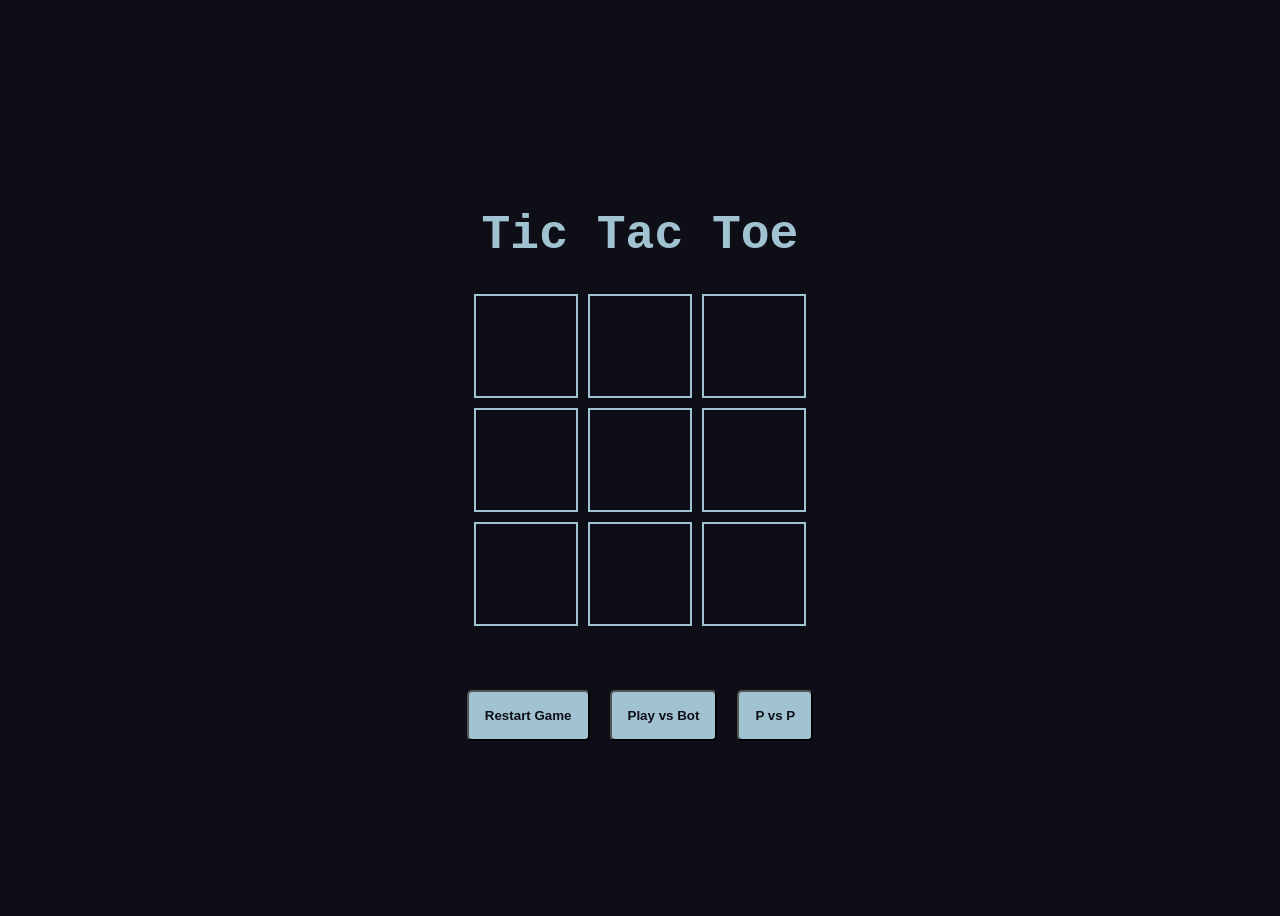
==== tictactoe.html @ c65569c7 "Finished 1st commit" ====
<!DOCTYPE html>
<html>
  <head>
    <title>Tic Tac Toe</title>
    <link rel="stylesheet" type="text/css" href="styletictactoe.css">
  </head>
  <body>
    <div class="container">
      <h1>Tic Tac Toe</h1>
      <div class="board">
        <div class="cell" id="0"></div>
        <div class="cell" id="1"></div>
        <div class="cell" id="2"></div>
        <div class="cell" id="3"></div>
        <div class="cell" id="4"></div>
        <div class="cell" id="5"></div>
        <div class="cell" id="6"></div>
        <div class="cell" id="7"></div>
        <div class="cell" id="8"></div>
      </div>
      <p id="message"></p>
      <div class="button-container">
        <button id="restart">Restart Game</button>
        <button id="play-vs-bot">Play vs Bot</button>
        <button id="p-vs-p">P vs P</button>
      </div>
    </div>
    <script src="ticjs.mjs"></script>
  </body>
</html>
---- styletictactoe.css ----
body {
    background-color: #0e0e16;
    font-family: "Lucida Console", Monaco, monospace;
    color: #a1c3d1;
  }
  
  .container {
    display: flex;
    flex-direction: column;
    align-items: center;
    justify-content: center;
    height: 100vh;
  }
  
  h1 {
    text-align: center;
    font-size: 3rem;
    margin-top: 2rem;
    margin-bottom: 2rem;
  }
  
  .board {
    display: grid;
    grid-template-columns: repeat(3, 1fr);
    grid-template-rows: repeat(3, 1fr);
    gap: 10px;
  }
  
  .cell {
    width: 100px;
    height: 100px;
    display: flex;
    align-items: center;
    justify-content: center;
    font-size: 5rem;
    font-weight: bold;
    border: 2px solid #a1c3d1;
    background-color: #0e0e16;
    transition: background-color 0.3s ease;
    cursor: pointer;
  }
  
  .cell:hover {
    background-color: #1b2430;
  }
  
  .cell:active {
    background-color: #3f51b5;
    color: #fff;
  }
  
  .cell.x {
    color: #00ffff;
  }
  
  .cell.o {
    color: #ff00ff;
  }
  
  #message {
    text-align: center;
    margin-top: 2rem;
    margin-bottom: 2rem;
    font-size: 1.5rem;
  }
  
  .button-container {
    display: flex;
    justify-content: center; /* Optional: center the buttons horizontally */
  }
  
  .button-container button {
    display: inline-block;
    margin: 0 10px; /* Optional: add some space between the buttons */
  }
  button {
    margin-top: 2rem;
    padding: 1rem;
    border-radius: 5px;
    background-color: #a1c3d1;
    color: #0e0e16;
    font-weight: bold;
    cursor: pointer;
    transition: background-color 0.3s ease;
  }
  
  button:hover {
    background-color: #0e0e16;
    color: #a1c3d1;
  }
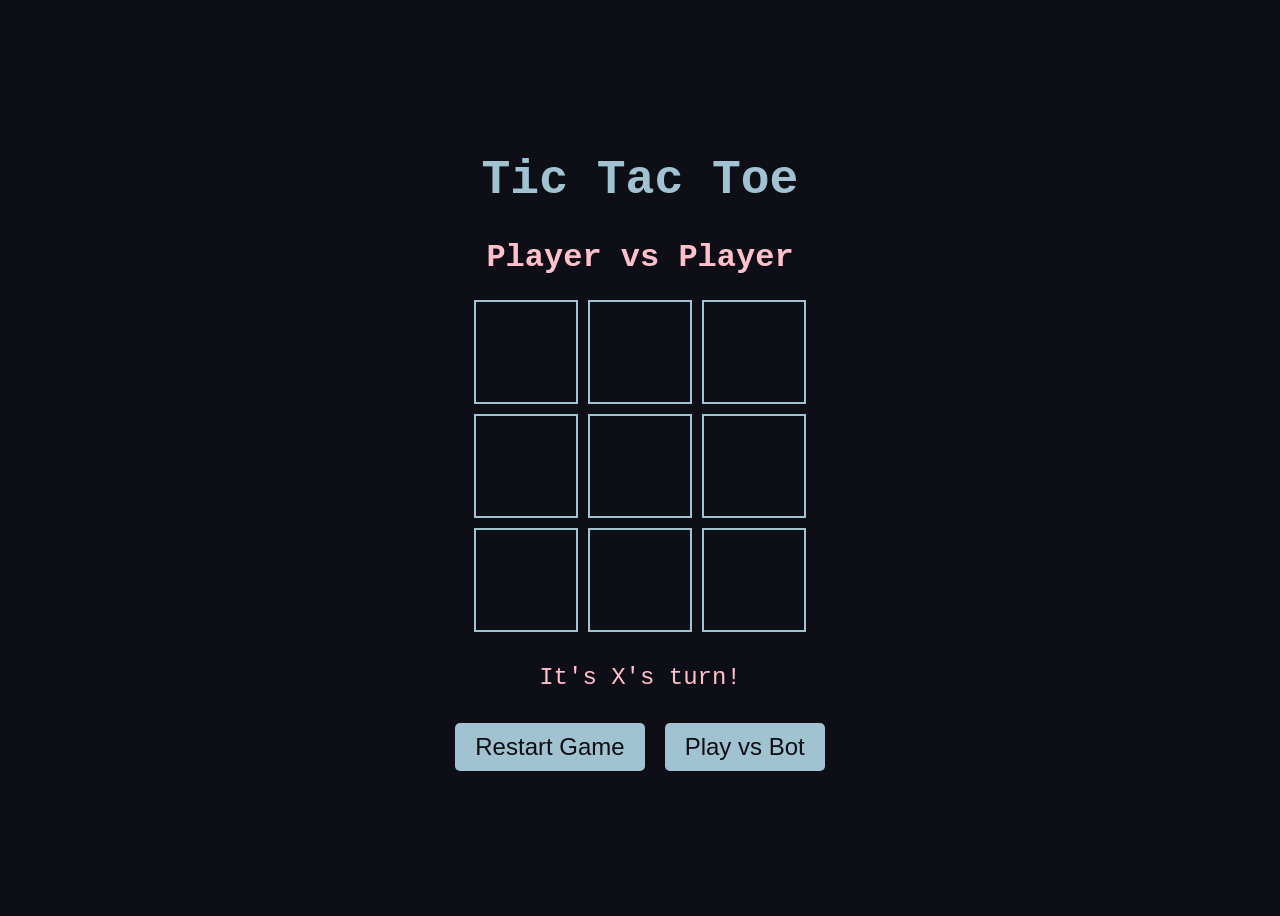
==== commit ff7b91fa: "Finished" ====
--- a/tictactoe.html
+++ b/tictactoe.html
@@ -7,6 +7,7 @@
   <body>
     <div class="container">
       <h1>Tic Tac Toe</h1>
+      <h2 id="playMode">Player vs Player</h2>
       <div class="board">
         <div class="cell" id="0"></div>
         <div class="cell" id="1"></div>
@@ -21,8 +22,7 @@
       <p id="message"></p>
       <div class="button-container">
         <button id="restart">Restart Game</button>
-        <button id="play-vs-bot">Play vs Bot</button>
-        <button id="p-vs-p">P vs P</button>
+        <button id="bot">Play vs Bot</button>
       </div>
     </div>
     <script src="ticjs.mjs"></script>
--- a/styletictactoe.css
+++ b/styletictactoe.css
@@ -1,3 +1,15 @@
+@media (max-width: 768px) {
+  .board {
+  grid-template-columns: repeat(3, 80px);
+  grid-template-rows: repeat(3, 80px);
+  }
+  
+  .cell {
+  width: 80px;
+  height: 80px;
+  font-size: 4rem;
+  }  
+}
 body {
     background-color: #0e0e16;
     font-family: "Lucida Console", Monaco, monospace;
@@ -15,9 +27,18 @@
   h1 {
     text-align: center;
     font-size: 3rem;
-    margin-top: 2rem;
-    margin-bottom: 2rem;
+    margin-top: 0.5rem;
+    margin-bottom: 1rem;
   }
+  
+  h2 {
+    text-align: center;
+    font-size: 2rem;
+    margin-top: 1rem;
+    margin-bottom: 1.5rem;
+    color: #ffc0cb;
+  }
+
   
   .board {
     display: grid;
@@ -38,23 +59,17 @@
     background-color: #0e0e16;
     transition: background-color 0.3s ease;
     cursor: pointer;
+    
   }
   
   .cell:hover {
     background-color: #1b2430;
+    box-shadow: 0 0 15px #ffc0cb;
   }
   
   .cell:active {
-    background-color: #3f51b5;
-    color: #fff;
-  }
-  
-  .cell.x {
-    color: #00ffff;
-  }
-  
-  .cell.o {
-    color: #ff00ff;
+    background-color: #ffc0cb;
+    border-color: #ffc0cb;
   }
   
   #message {
@@ -62,6 +77,8 @@
     margin-top: 2rem;
     margin-bottom: 2rem;
     font-size: 1.5rem;
+    color: #ffc0cb;
+
   }
   
   .button-container {
@@ -74,18 +91,19 @@
     margin: 0 10px; /* Optional: add some space between the buttons */
   }
   button {
-    margin-top: 2rem;
-    padding: 1rem;
+    padding: 10px 20px;
+    margin: 10px;
+    border: none;
     border-radius: 5px;
     background-color: #a1c3d1;
     color: #0e0e16;
-    font-weight: bold;
+    font-size: 1.5rem;
     cursor: pointer;
-    transition: background-color 0.3s ease;
   }
   
   button:hover {
     background-color: #0e0e16;
     color: #a1c3d1;
+    box-shadow: 0 0 10px #ffc0cb;
   }
   
